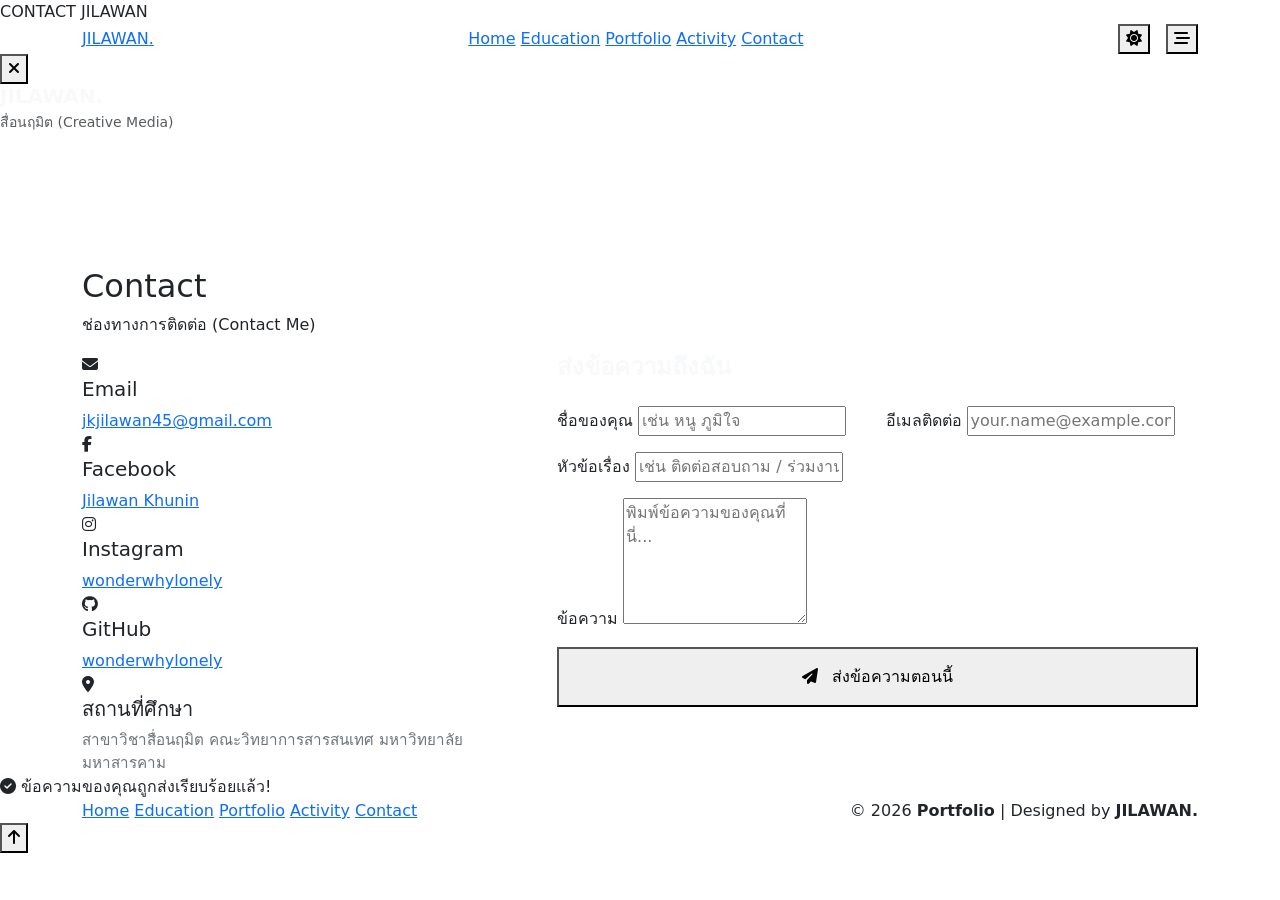
==== contact.html @ 3a8650d4 "Add files via upload" ====
<!DOCTYPE html>
<html lang="th" data-theme="dark">
<head>
  <meta charset="UTF-8">
  <meta name="viewport" content="width=device-width, initial-scale=1.0">
  <title>Contact | จิฬาวรรณ ขุนอินทร์ (ข้อมูลติดต่อ)</title>
  
  <link rel="icon" type="image/svg+xml" href="assets/images/favicon.svg">
  <link href="https://cdn.jsdelivr.net/npm/bootstrap@5.3.3/dist/css/bootstrap.min.css" rel="stylesheet">
  <link rel="stylesheet" href="https://cdnjs.cloudflare.com/ajax/libs/font-awesome/6.5.1/css/all.min.css">
  
  <link rel="stylesheet" href="assets/css/style.css">
  <link rel="stylesheet" href="assets/css/navbar.css">
  <link rel="stylesheet" href="assets/css/contact.css">
  <link rel="stylesheet" href="assets/css/animations.css">
</head>
<body>

  <!-- PRELOADER -->
  <div id="preloader">
    <div class="loader-spinner"></div>
    <div class="loader-text">CONTACT JILAWAN</div>
  </div>

  <!-- 1. NAVIGATION BAR -->
  <nav class="custom-navbar scrolled">
    <div class="container d-flex align-items-center justify-content-between">
      <a href="index.html" class="navbar-brand-personal">JILAWAN<span class="dot">.</span></a>

      <!-- Desktop Nav Menu -->
     <div class="navbar-nav-custom">
        <a class="nav-link-custom" href="index.html">Home</a>
        <a class="nav-link-custom" href="education.html">Education</a>
        <a class="nav-link-custom" href="portfolio.html">Portfolio</a>
        <a class="nav-link-custom" href="activity.html">Activity</a>
        <a class="nav-link-custom" href="contact.html">Contact</a>
    </div>


      <div class="d-flex align-items-center gap-3">
        <button class="theme-toggle-btn" aria-label="สลับธีม"><i class="fa-solid fa-sun"></i></button>
        <button class="mobile-toggle-btn" id="mobileMenuToggle" aria-label="เปิดเมนู"><i class="fa-solid fa-bars-staggered"></i></button>
      </div>
    </div>
  </nav>

  <!-- Mobile Drawer -->
  <div class="nav-backdrop" id="navBackdrop"></div>
  <div class="nav-menu-collapse" id="navMenuCollapse">
    <button class="close-menu-btn" id="closeMenuBtn" aria-label="ปิดเมนู"><i class="fa-solid fa-xmark"></i></button>
    <div class="mb-4">
      <h5 class="fw-bold text-light mb-1">JILAWAN.</h5>
      <p class="text-muted small">สื่อนฤมิต (Creative Media)</p>
    </div>
  </div>

  <!-- MAIN CONTACT SECTION -->
  <main style="padding-top: 110px;" class="section-padding">
    <div class="container">
      
      <div class="section-header reveal-fade-up">
        <h2>Contact</h2>
        <p>ช่องทางการติดต่อ (Contact Me)</p>
      </div>

      <div class="row g-4">
        
        <!-- Contact Meta Info Cards -->
        <div class="col-lg-5 reveal-fade-up">
          
          <div class="contact-info-card">
            <div class="contact-icon-box"><i class="fa-solid fa-envelope"></i></div>
            <div class="contact-details">
              <h5>Email</h5>
              <a href="mailto:jkjilawan45@gmail.com">jkjilawan45@gmail.com</a>
            </div>
          </div>

          <div class="contact-info-card">
            <div class="contact-icon-box"><i class="fa-brands fa-facebook-f"></i></div>
            <div class="contact-details">
              <h5>Facebook</h5>
              <a href="https://www.facebook.com/sor.pohzx1" target="_blank" rel="noopener">Jilawan Khunin</a>
            </div>
          </div>

          <div class="contact-info-card">
            <div class="contact-icon-box"><i class="fa-brands fa-instagram"></i></div>
            <div class="contact-details">
              <h5>Instagram</h5>
              <a href="https://www.instagram.com/wonderwhylonely/" target="_blank" rel="noopener">wonderwhylonely</a>
            </div>
          </div>

          <div class="contact-info-card">
            <div class="contact-icon-box"><i class="fa-brands fa-github"></i></div>
            <div class="contact-details">
              <h5>GitHub</h5>
              <a href="https://github.com/wonderwhylonely/webportfolio" target="_blank" rel="noopener">wonderwhylonely</a>
            </div>
          </div>

          <div class="contact-info-card">
            <div class="contact-icon-box"><i class="fa-solid fa-location-dot"></i></div>
            <div class="contact-details">
              <h5>สถานที่ศึกษา</h5>
              <p class="mb-0 text-secondary" style="font-size: 0.95rem;">
                สาขาวิชาสื่อนฤมิต คณะวิทยาการสารสนเทศ มหาวิทยาลัยมหาสารคาม
              </p>
            </div>
          </div>

        </div>

        <!-- Contact Form -->
        <div class="col-lg-7 reveal-fade-up">
          <div class="contact-form-card">
            <h4 class="fw-bold text-light mb-4">ส่งข้อความถึงฉัน</h4>
            <form id="portfolioContactForm">
              <div class="row g-3">
                <div class="col-md-6 form-group-personal">
                  <label for="senderName">ชื่อของคุณ</label>
                  <input type="text" class="input-personal" id="senderName" placeholder="เช่น หนู ภูมิใจ" required>
                </div>
                <div class="col-md-6 form-group-personal">
                  <label for="senderEmail">อีเมลติดต่อ</label>
                  <input type="email" class="input-personal" id="senderEmail" placeholder="your.name@example.com" required>
                </div>
                <div class="col-12 form-group-personal">
                  <label for="senderSubject">หัวข้อเรื่อง</label>
                  <input type="text" class="input-personal" id="senderSubject" placeholder="เช่น ติดต่อสอบถาม / ร่วมงานโปรเจกต์" required>
                </div>
                <div class="col-12 form-group-personal">
                  <label for="senderMessage">ข้อความ</label>
                  <textarea class="input-personal" id="senderMessage" rows="5" placeholder="พิมพ์ข้อความของคุณที่นี่..." required></textarea>
                </div>
                <div class="col-12">
                  <button type="submit" class="btn-personal w-100 justify-content-center py-3">
                    <i class="fa-solid fa-paper-plane me-2"></i>
                    <span>ส่งข้อความตอนนี้</span>
                  </button>
                </div>
              </div>
            </form>
          </div>
        </div>

      </div>

    </div>
  </main>

  <!-- Toast Notification -->
  <div id="toastNotification" class="custom-toast">
    <i class="fa-solid fa-circle-check"></i>
    <span class="toast-message">ข้อความของคุณถูกส่งเรียบร้อยแล้ว!</span>
  </div>

  <!-- FOOTER (เหมือนกันทุกหน้า) -->
  <footer class="site-footer">
    <div class="container">
      <div class="row align-items-center">
        <!-- เมนูลิงก์ฝั่งซ้าย -->
        <div class="col-md-6">
          <div class="footer-nav-links justify-content-start">
            <a href="index.html">Home</a>
            <a href="education.html">Education</a>
            <a href="portfolio.html">Portfolio</a>
            <a href="activity.html">Activity</a>
            <a href="contact.html">Contact</a>
          </div>
        </div>
        <!-- ข้อความลิขสิทธิ์ฝั่งขวา -->
        <div class="col-md-6 text-md-end">
          <p class="footer-copy mb-0">
            &copy; 2026 <strong>Portfolio</strong> | Designed by <strong>JILAWAN.</strong>
          </p>
        </div>
      </div>
    </div>
  </footer>

  <!-- Scroll-to-Top Button -->
  <button id="scrollTopBtn" class="scroll-top-btn" aria-label="เลื่อนขึ้นบนสุด" title="เลื่อนขึ้นด้านบน">
    <i class="fa-solid fa-arrow-up"></i>
  </button>

  <script src="https://cdn.jsdelivr.net/npm/bootstrap@5.3.3/dist/js/bootstrap.bundle.min.js"></script>
  <script src="assets/js/theme.js"></script>
  <script src="assets/js/scroll.js"></script>
  <script src="assets/js/main.js"></script>
</body>
</html>
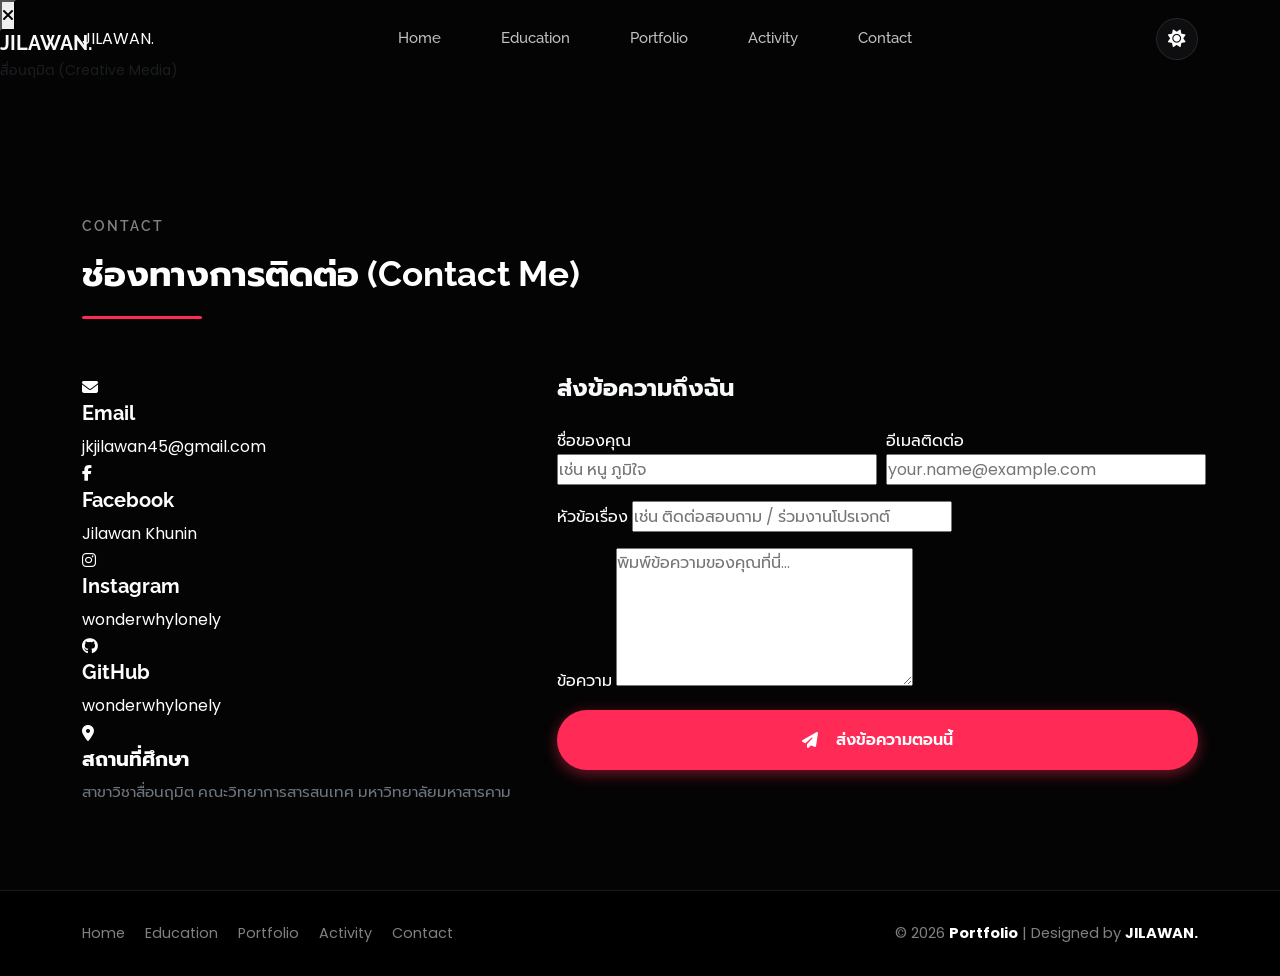
==== commit 17bd475d: "Update contact.html" ====
--- a/contact.html
+++ b/contact.html
@@ -9,12 +9,17 @@
   <link href="https://cdn.jsdelivr.net/npm/bootstrap@5.3.3/dist/css/bootstrap.min.css" rel="stylesheet">
   <link rel="stylesheet" href="https://cdnjs.cloudflare.com/ajax/libs/font-awesome/6.5.1/css/all.min.css">
   
-  <link rel="stylesheet" href="assets/css/style.css">
-  <link rel="stylesheet" href="assets/css/navbar.css">
-  <link rel="stylesheet" href="assets/css/contact.css">
-  <link rel="stylesheet" href="assets/css/animations.css">
+  <link rel="stylesheet" href="./style.css">
+  <link rel="stylesheet" href="./navbar.css">
+  <link rel="stylesheet" href="./hero.css">
+  <link rel="stylesheet" href="./about.css">
+  <link rel="stylesheet" href="./animations.css">
 </head>
+    <script src="./theme.js"></script>
+    <script src="./scroll.js"></script>
+   <script src="./main.js"></script>
 <body>
+
 
   <!-- PRELOADER -->
   <div id="preloader">
--- a/style.css
+++ b/style.css
@@ -0,0 +1,255 @@
+/* ==========================================================================
+   PERSONAL PORTFOLIO - MASTER STYLESHEET
+   Style: Minimal Dark + Emerald Green Accent (Personal Template Style)
+   ========================================================================== */
+
+@import url('https://fonts.googleapis.com/css2?family=Poppins:wght@300;400;500;600;700;800;900&family=Raleway:wght@300;400;500;600;700;800;900&family=Prompt:ital,wght@0,300;0,400;0,500;0,600;0,700;1,300&display=swap');
+
+:root {
+  /* Dark Aesthetic - Personal Theme */
+  --bg-primary: #040404;
+  --bg-secondary: #0c0c0e;
+  --bg-card: rgba(18, 18, 22, 0.75);
+  --bg-card-hover: rgba(28, 28, 35, 0.9);
+  --bg-glass: rgba(4, 4, 4, 0.85);
+  
+  --text-primary: #ffffff;
+  --text-secondary: rgba(255, 255, 255, 0.75);
+  --text-muted: rgba(255, 255, 255, 0.5);
+
+  /* Red & Cyber Accent System (ธีมแดง ดำ ขาว) */
+  --accent-color: #ff2a55;
+  --accent-hover: #ff476d;
+  --accent-glow: rgba(255, 42, 85, 0.45);
+  --accent-soft: rgba(255, 42, 85, 0.15);
+  /* Borders & Shadows */
+  --border-glass: rgba(255, 255, 255, 0.1);
+  --border-focus: rgba(255, 42, 85, 0.6);
+  --shadow-card: 0 10px 30px rgba(0, 0, 0, 0.5);
+
+  /* Fonts */
+  --font-heading: 'Raleway', 'Prompt', sans-serif;
+  --font-body: 'Poppins', 'Prompt', sans-serif;
+
+  /* Transitions */
+  --transition-fast: all 0.25s ease;
+  --transition-smooth: all 0.35s cubic-bezier(0.16, 1, 0.3, 1);
+}
+
+[data-theme="light"] {
+  --bg-primary: #f8f9fa;
+  --bg-secondary: #ffffff;
+  --bg-card: rgba(255, 255, 255, 0.95);
+  --bg-card-hover: #ffffff;
+  --bg-glass: rgba(255, 255, 255, 0.9);
+  
+  --text-primary: #121212;
+  --text-secondary: #4a4a58;
+  --text-muted: #7c7c8e;
+  --accent-color: #e60026;
+  --accent-hover: #cc0029;
+  --accent-glow: rgba(230, 0, 38, 0.25);
+  --accent-soft: rgba(230, 0, 38, 0.1);
+  --border-glass: rgba(0, 0, 0, 0.08);
+  --border-focus: rgba(230, 0, 38, 0.5);
+  --accent-soft: rgba(56, 5, 5, 0.1);
+
+  --border-glass: rgba(0, 0, 0, 0.08);
+  --border-focus: rgba(223, 10, 10, 0.4);
+  --shadow-card: 0 10px 30px rgba(0, 0, 0, 0.06);
+}
+
+*, *::before, *::after {
+  box-sizing: border-box;
+  margin: 0;
+  padding: 0;
+}
+
+html {
+  scroll-behavior: smooth;
+  scroll-padding-top: 75px;
+}
+
+body {
+  font-family: var(--font-body);
+  background-color: var(--bg-primary);
+  color: var(--text-primary);
+  line-height: 1.7;
+  overflow-x: hidden;
+  position: relative;
+  transition: background-color 0.3s ease, color 0.3s ease;
+}
+
+h1, h2, h3, h4, h5, h6 {
+  font-family: var(--font-heading);
+  font-weight: 700;
+  color: var(--text-primary);
+}
+
+p {
+  color: var(--text-secondary);
+}
+
+a {
+  text-decoration: none;
+  color: inherit;
+  transition: var(--transition-fast);
+}
+
+/* Section Title Header (Personal Style) */
+.section-header {
+  position: relative;
+  padding-bottom: 25px;
+  margin-bottom: 45px;
+}
+
+.section-header h2 {
+  font-size: 0.9rem;
+  font-weight: 600;
+  letter-spacing: 2px;
+  text-transform: uppercase;
+  color: var(--text-muted);
+  margin-bottom: 10px;
+}
+
+.section-header p {
+  font-size: 2.2rem;
+  font-weight: 700;
+  font-family: var(--font-heading);
+  color: var(--text-primary);
+  margin-bottom: 0;
+  position: relative;
+}
+
+.section-header p::after {
+  content: "";
+  position: absolute;
+  left: 0;
+  bottom: -15px;
+  width: 120px;
+  height: 3px;
+  background: var(--accent-color);
+  border-radius: 2px;
+}
+
+.section-header.text-center p::after {
+  left: 50%;
+  transform: translateX(-50%);
+}
+
+/* Glass Card */
+.glass-card {
+  background: var(--bg-card);
+  backdrop-filter: blur(14px);
+  -webkit-backdrop-filter: blur(14px);
+  border: 1px solid var(--border-glass);
+  border-radius: 12px;
+  box-shadow: var(--shadow-card);
+  transition: var(--transition-smooth);
+}
+
+.glass-card:hover {
+  border-color: var(--border-focus);
+  transform: translateY(-4px);
+}
+
+/* Buttons */
+.btn-personal {
+  background: var(--accent-color);
+  color: #ffffff !important;
+  font-family: var(--font-heading);
+  font-weight: 600;
+  padding: 11px 28px;
+  border-radius: 50px;
+  border: none;
+  display: inline-flex;
+  align-items: center;
+  gap: 10px;
+  transition: var(--transition-smooth);
+  box-shadow: 0 4px 15px var(--accent-glow);
+}
+
+.btn-personal:hover {
+  background: var(--accent-hover);
+  transform: translateY(-2px);
+  box-shadow: 0 6px 22px var(--accent-glow);
+}
+
+.btn-personal-outline {
+  background: transparent;
+  color: var(--text-primary) !important;
+  font-family: var(--font-heading);
+  font-weight: 600;
+  padding: 11px 28px;
+  border-radius: 50px;
+  border: 1px solid var(--border-glass);
+  display: inline-flex;
+  align-items: center;
+  gap: 10px;
+  transition: var(--transition-smooth);
+}
+
+.btn-personal-outline:hover {
+  border-color: var(--accent-color);
+  color: var(--accent-color) !important;
+  background: var(--accent-soft);
+  transform: translateY(-2px);
+}
+
+.section-padding {
+  padding: 85px 0;
+}
+
+@media (max-width: 768px) {
+  .section-padding {
+    padding: 60px 0;
+  }
+}
+
+/* Global Footer Styles */
+.site-footer {
+  border-top: 1px solid var(--border-glass);
+  padding: 30px 0;
+  background: #000000;
+  margin-top: auto;
+}
+
+.footer-copy {
+  font-size: 0.92rem;
+  color: var(--text-muted);
+  margin-bottom: 0;
+}
+
+.footer-copy strong {
+  color: var(--text-primary);
+}
+
+.footer-nav-links {
+  display: flex;
+  gap: 20px;
+  flex-wrap: wrap;
+}
+
+.footer-nav-links a {
+  font-size: 0.9rem;
+  color: var(--text-muted);
+  text-decoration: none;
+  transition: var(--transition-fast);
+}
+
+.footer-nav-links a:hover {
+  color: var(--accent-color);
+}
+
+@media (max-width: 768px) {
+  .site-footer {
+    text-align: center;
+  }
+  .footer-nav-links {
+    justify-content: center !important;
+    margin-bottom: 15px;
+  }
+  .site-footer .text-md-end {
+    text-align: center !important;
+  }
+}
--- a/navbar.css
+++ b/navbar.css
@@ -0,0 +1,176 @@
+/* ==========================================================================
+   NAVIGATION BAR & HEADER STYLES
+   ========================================================================== */
+
+.custom-navbar {
+  position: fixed;
+  top: 0;
+  left: 0;
+  width: 100%;
+  z-index: 1000;
+  padding: 18px 0;
+  background: transparent;
+  transition: all 0.35s cubic-bezier(0.16, 1, 0.3, 1);
+}
+
+.custom-navbar.scrolled {
+  padding: 12px 0;
+  background: var(--bg-glass);
+  backdrop-filter: blur(16px);
+  -webkit-backdrop-filter: blur(16px);
+  border-bottom: 1px solid var(--border-glass);
+  box-shadow: 0 10px 30px rgba(0, 0, 0, 0.25);
+}
+
+/* Brand Logo */
+.navbar-brand-custom {
+  display: flex;
+  align-items: center;
+  gap: 10px;
+  font-family: var(--font-heading);
+  font-size: 1.4rem;
+  font-weight: 800;
+  color: var(--text-primary);
+  letter-spacing: -0.01em;
+}
+
+.navbar-brand-custom .logo-icon {
+  width: 36px;
+  height: 36px;
+  background: linear-gradient(135deg, var(--primary-red) 0%, var(--primary-red-dark) 100%);
+  border-radius: 10px;
+  display: flex;
+  align-items: center;
+  justify-content: center;
+  color: #ffffff;
+  font-size: 1.1rem;
+  box-shadow: 0 0 15px var(--accent-glow);
+}
+
+.navbar-brand-custom span.dot {
+  color: var(--primary-red);
+}
+
+/* Nav Links */
+.navbar-nav-custom {
+    display: flex !important;
+    flex-direction: row;
+    align-items: center;
+    gap: 24px !important;
+}
+.navbar-nav-custom .nav-link-custom {
+  font-family: var(--font-heading);
+  font-size: 0.95rem;
+  font-weight: 500;
+  color: var(--text-secondary);
+  padding: 8px 18px !important;
+  border-radius: 30px;
+  position: relative;
+  transition: var(--transition-fast);
+}
+
+.navbar-nav-custom .nav-link-custom:hover {
+  color: var(--text-primary);
+  background: rgba(255, 42, 85, 0.08);
+}
+
+.navbar-nav-custom .nav-link-custom.active {
+  color: #ffffff !important;
+  background: var(--primary-red);
+  box-shadow: 0 2px 14px var(--accent-glow);
+  font-weight: 600;
+}
+
+[data-theme="light"] .navbar-nav-custom .nav-link-custom.active {
+  color: #ffffff !important;
+  background: var(--primary-red);
+}
+
+/* Theme Toggle Button */
+.theme-toggle-btn {
+  background: var(--bg-card);
+  border: 1px solid var(--border-glass);
+  color: var(--text-primary);
+  width: 42px;
+  height: 42px;
+  border-radius: 50%;
+  display: flex;
+  align-items: center;
+  justify-content: center;
+  cursor: pointer;
+  font-size: 1.1rem;
+  transition: var(--transition-smooth);
+}
+
+.theme-toggle-btn:hover {
+  background: var(--primary-red);
+  color: #ffffff;
+  border-color: var(--primary-red);
+  box-shadow: 0 0 15px var(--accent-glow);
+}
+
+/* Mobile Toggle Hamburger */
+.mobile-toggle-btn {
+  background: transparent;
+  border: none;
+  color: var(--text-primary);
+  font-size: 1.6rem;
+  padding: 4px 8px;
+  cursor: pointer;
+  display: none;
+}
+
+@media (max-width: 991px) {
+  .mobile-toggle-btn {
+    display: block;
+  }
+
+  .nav-menu-collapse {
+    position: fixed;
+    top: 0;
+    right: -100%;
+    width: 290px;
+    height: 100vh;
+    background: var(--bg-secondary);
+    backdrop-filter: blur(20px);
+    border-left: 1px solid var(--border-glass);
+    padding: 30px 24px;
+    display: flex;
+    flex-direction: column;
+    gap: 15px;
+    transition: right 0.4s cubic-bezier(0.16, 1, 0.3, 1);
+    z-index: 1050;
+    box-shadow: -10px 0 30px rgba(0, 0, 0, 0.5);
+  }
+
+  .nav-menu-collapse.show {
+    right: 0;
+  }
+
+  .nav-backdrop {
+    display: none;
+    position: fixed;
+    top: 0;
+    left: 0;
+    width: 100vw;
+    height: 100vh;
+    background: rgba(0, 0, 0, 0.6);
+    backdrop-filter: blur(4px);
+    z-index: 1040;
+  }
+
+  .nav-backdrop.show {
+    display: block;
+  }
+
+  .close-menu-btn {
+    align-self: flex-end;
+    background: transparent;
+    border: none;
+    color: var(--text-primary);
+    font-size: 1.5rem;
+    margin-bottom: 20px;
+    cursor: pointer;
+  }
+}
+
--- a/hero.css
+++ b/hero.css
@@ -0,0 +1,111 @@
+/* ==========================================================================
+   PERSONAL HERO SECTION STYLES (MATCHES SCREENSHOT)
+   ========================================================================== */
+
+.hero-personal {
+  position: relative;
+  min-height: 100vh;
+  width: 100%;
+  display: flex;
+  align-items: center;
+  background-color: #040404;
+  overflow: hidden;
+  padding: 120px 0 60px;
+}
+
+/* Background Portrait Setup (Right Side) */
+.hero-personal-bg {
+  background-image: url("./bg.jpg");
+  background-size: cover;
+  background-position: center right;
+  background-repeat: no-repeat;
+}
+/* Smooth gradient overlay to merge black into the portrait */
+.hero-personal-bg::before {
+  content: "";
+  position: absolute;
+  top: 0;
+  left: 0;
+  width: 100%;
+  height: 100%;
+  background: linear-gradient(to right, #040404 0%, rgba(4, 4, 4, 0.75) 30%, rgba(4, 4, 4, 0.15) 75%, transparent 100%),
+              linear-gradient(to top, #040404 0%, transparent 20%);
+}
+
+.hero-content {
+  position: relative;
+  z-index: 2;
+  max-width: 620px;
+}
+
+/* Big Hero Title "Emily Jones" / "จิฬาวรรณ ขุนอินทร์" */
+.hero-personal-title {
+  font-size: clamp(2.8rem, 6vw, 4.2rem);
+  font-weight: 800;
+  color: #ffffff;
+  line-height: 1.15;
+  margin-bottom: 18px;
+  font-family: var(--font-heading);
+}
+
+/* Subtitle "I'm Developer" with Green Underline */
+.hero-personal-subtitle {
+  font-size: clamp(1.3rem, 2.8vw, 1.85rem);
+  color: rgba(255, 255, 255, 0.9);
+  font-weight: 400;
+  margin-bottom: 32px;
+  display: flex;
+  align-items: center;
+  flex-wrap: wrap;
+  gap: 10px;
+}
+
+.hero-personal-subtitle span.typing-text {
+  color: #ffffff;
+  font-weight: 600;
+  position: relative;
+  display: inline-block;
+  border-bottom: 2px solid var(--accent-color);
+  padding-bottom: 2px;
+}
+
+/* Social Buttons Row (Matches Screenshot: X, Facebook, Instagram, LinkedIn/GitHub) */
+.hero-social-links {
+  display: flex;
+  align-items: center;
+  gap: 14px;
+}
+
+.hero-social-btn {
+  width: 42px;
+  height: 42px;
+  border-radius: 50%;
+  background: rgba(255, 255, 255, 0.1);
+  color: #ffffff;
+  display: flex;
+  align-items: center;
+  justify-content: center;
+  font-size: 1.1rem;
+  transition: var(--transition-smooth);
+  backdrop-filter: blur(6px);
+}
+
+.hero-social-btn:hover {
+  background: var(--accent-color);
+  color: #ffffff;
+  transform: translateY(-3px);
+  box-shadow: 0 6px 18px var(--accent-glow);
+}
+
+@media (max-width: 991px) {
+  .hero-personal {
+    padding: 100px 0 50px;
+  }
+  .hero-personal-bg {
+    width: 100%;
+    opacity: 0.35;
+  }
+  .hero-personal-bg::before {
+    background: linear-gradient(to bottom, #040404 0%, rgba(4, 4, 4, 0.8) 100%);
+  }
+}
--- a/animations.css
+++ b/animations.css
@@ -0,0 +1,131 @@
+/* ==========================================================================
+   ANIMATIONS, PRELOADER & SCROLL-TO-TOP STYLES
+   ========================================================================== */
+
+/* Preloader Screen */
+#preloader {
+  position: fixed;
+  top: 0;
+  left: 0;
+  width: 100%;
+  height: 100%;
+  background: var(--bg-primary);
+  display: flex;
+  flex-direction: column;
+  align-items: center;
+  justify-content: center;
+  z-index: 9999;
+  transition: opacity 0.6s ease, visibility 0.6s ease;
+}
+
+#preloader.fade-out {
+  opacity: 0;
+  visibility: hidden;
+}
+
+.loader-spinner {
+  width: 64px;
+  height: 64px;
+  border: 3px solid rgba(255, 42, 85, 0.2);
+  border-top-color: var(--primary-red);
+  border-radius: 50%;
+  animation: spin 0.9s cubic-bezier(0.55, 0.055, 0.675, 0.19) infinite;
+  box-shadow: 0 0 20px var(--accent-glow);
+}
+
+.loader-text {
+  margin-top: 20px;
+  font-family: var(--font-heading);
+  font-weight: 700;
+  letter-spacing: 0.15em;
+  font-size: 0.85rem;
+  color: var(--text-primary);
+  text-transform: uppercase;
+}
+
+@keyframes spin {
+  to { transform: rotate(360deg); }
+}
+
+/* Scroll Reveal Classes */
+.reveal-fade-up {
+  opacity: 0;
+  transform: translateY(35px);
+  transition: opacity 0.8s cubic-bezier(0.16, 1, 0.3, 1), transform 0.8s cubic-bezier(0.16, 1, 0.3, 1);
+  will-change: opacity, transform;
+}
+
+.reveal-fade-up.active {
+  opacity: 1;
+  transform: translateY(0);
+}
+
+/* Scroll to Top Floating Button */
+.scroll-top-btn {
+  position: fixed;
+  bottom: 30px;
+  right: 30px;
+  width: 48px;
+  height: 48px;
+  border-radius: 50%;
+  background: var(--primary-red);
+  color: #ffffff;
+  border: none;
+  display: flex;
+  align-items: center;
+  justify-content: center;
+  font-size: 1.2rem;
+  cursor: pointer;
+  z-index: 990;
+  opacity: 0;
+  visibility: hidden;
+  transform: translateY(20px);
+  box-shadow: 0 8px 25px var(--accent-glow);
+  transition: var(--transition-smooth);
+}
+
+.scroll-top-btn.visible {
+  opacity: 1;
+  visibility: visible;
+  transform: translateY(0);
+}
+
+.scroll-top-btn:hover {
+  background: var(--primary-red-hover);
+  transform: translateY(-5px);
+  box-shadow: 0 12px 30px var(--accent-glow);
+  color: #ffffff;
+}
+
+/* Toast Notification (Simulated Form Submission) */
+.custom-toast {
+  position: fixed;
+  bottom: 30px;
+  left: 50%;
+  transform: translateX(-50%) translateY(100px);
+  background: var(--bg-secondary);
+  border: 1px solid var(--primary-red);
+  color: var(--text-primary);
+  padding: 14px 24px;
+  border-radius: 50px;
+  display: flex;
+  align-items: center;
+  gap: 12px;
+  box-shadow: 0 10px 30px rgba(0, 0, 0, 0.4), 0 0 20px var(--accent-glow);
+  z-index: 9999;
+  opacity: 0;
+  visibility: hidden;
+  transition: all 0.4s cubic-bezier(0.16, 1, 0.3, 1);
+}
+
+.custom-toast.show {
+  opacity: 1;
+  visibility: visible;
+  transform: translateX(-50%) translateY(0);
+}
+
+.custom-toast i {
+  color: var(--primary-red);
+  font-size: 1.2rem;
+}
+
